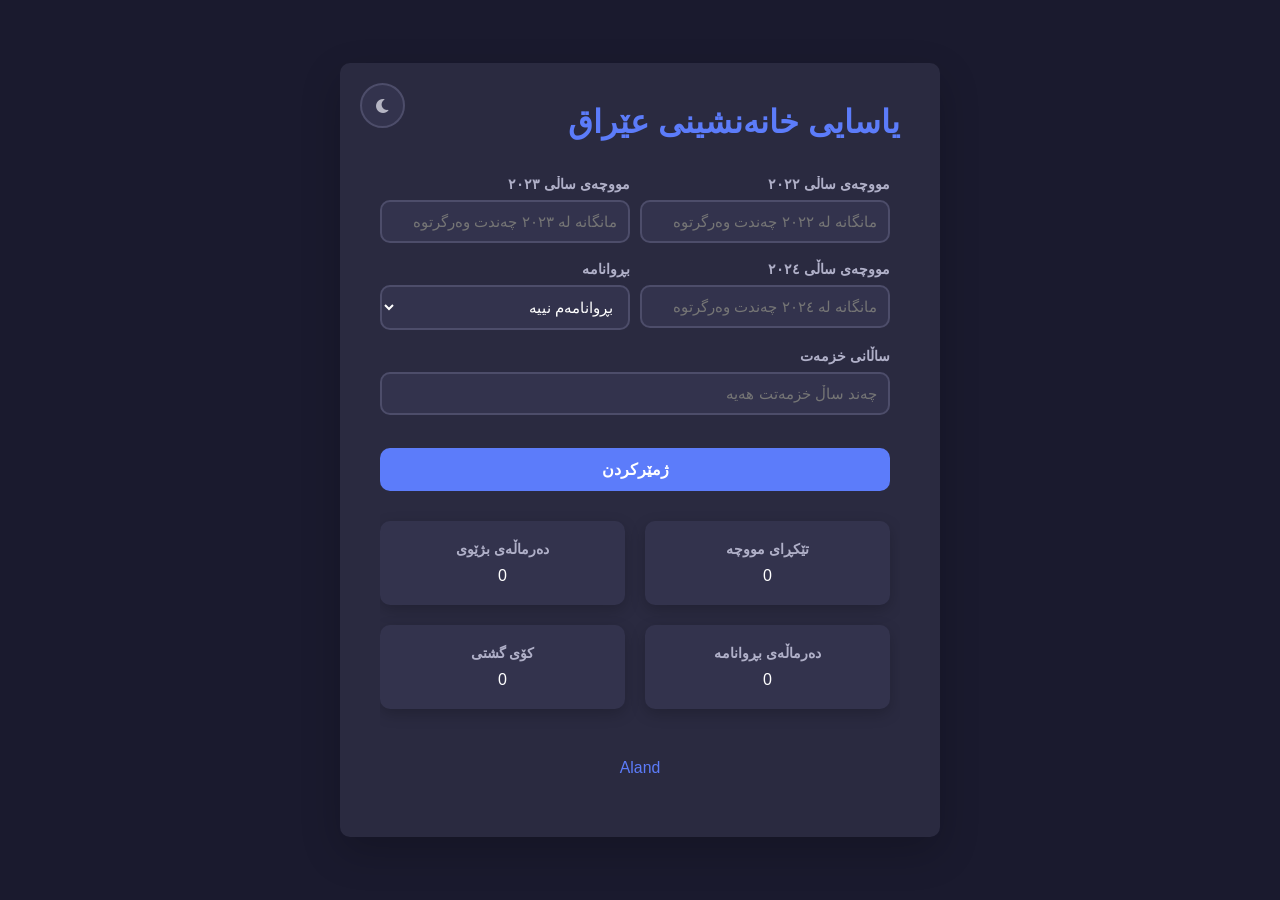
==== index.html @ 6c401207 "create all file" ====
<!DOCTYPE html>
<html lang="ku">
<head>
    <meta charset="UTF-8">
    <meta name="viewport" content="width=device-width, initial-scale=1.0">
    <title>ژمێریاری مووچە</title>
    <link href="https://cdnjs.cloudflare.com/ajax/libs/font-awesome/6.0.0-beta3/css/all.min.css" rel="stylesheet">
    <link rel="stylesheet" href="css/style.css">
</head>
<body>
    <div class="container">
        <div class="header">
            <h1>یاسایی خانەنشینی عێراق</h1>
            <button class="theme-toggle" onclick="toggleTheme()" aria-label="Toggle Theme">
                <i id="theme-icon" class="fas fa-moon"></i>
            </button>
        </div>
        
        <div class="form-container">
            <div class="form-row">
               
                <div class="form-group">
                    <label for="salary1">مووچەی ساڵی ٢٠٢٢</label>
                    <input type="text" id="salary1" pattern="[0-9]*\.?[0-9]*" placeholder="مانگانە لە ٢٠٢٢ چەندت وەرگرتوە " inputmode="numeric" aria-label="مووچەی یەکەم">
                </div>
                <div class="form-group">
                    <label for="salary2">مووچەی ساڵی ٢٠٢٣</label>
                    <input type="text" id="salary2" pattern="[0-9]*\.?[0-9]*" placeholder="مانگانە لە ٢٠٢٣ چەندت وەرگرتوە " inputmode="numeric" aria-label="مووچەی دووەم">
                </div>     
                     </div>
            <div class="form-row">
                <div class="form-group">
                   <label for="salary3">مووچەی ساڵی ٢٠٢٤</label>
                    <input type="text" id="salary3" pattern="[0-9]*\.?[0-9]*" placeholder="مانگانە لە ٢٠٢٤ چەندت وەرگرتوە " inputmode="numeric" aria-label="مووچەی سێیەم">
                 </div>
            
                  <div class="form-group">
                    <label for="degree">بڕوانامە</label>
                    <select id="degree" aria-label="بڕوانامەکانت">
                        <option value="0">بڕوانامەم نییە</option>
                        <option value="0.05">دیپلۆم</option>
                        <option value="0.10">بەکالۆریۆس</option>
                        <option value="0.15">دیپلۆمی بالا</option>
                        <option value="0.15">ماستەر</option>
                        <option value="0.20">دکتۆرا</option>
                    </select>
                 </div>
            </div>
            
            <div class="form-group">
                <label for="service-years">ساڵانی خزمەت</label>
                <input type="text" id="service-years" pattern="[0-9]*\.?[0-9]*" placeholder="چەند ساڵ خزمەتت هەیە" inputmode="numeric" aria-label="ساڵانی خزمەت">
            </div>
            
            <button class="btn" onclick="calculate()">ژمێرکردن</button>
            
             <div class="results">
               <div class="result-row">
                 <div class="result-item">
                   <strong>تێکڕای مووچە</strong>
                   <span id="result1">0</span>
                 </div>
                 <div class="result-item">
                   <strong>دەرماڵەی بژێوی</strong>
                   <span id="result2">0</span>
                 </div>
               </div>
               <div class="result-row">
                 <div class="result-item">
                     <strong>دەرماڵەی بڕوانامە</strong>
                      <span id="result3">0</span>
                    </div>
                    <div class="result-item"   >
                        <strong>کۆی گشتی</strong>
                        <span id="final-result">0</span>
                     </div>
                  </div>
              </div>
            
        </div>

        <footer class="footer">
            <a href="https://alandweb.com" target="_blank" style="text-decoration: none; color: inherit; display: inline-block;">
                <p style="margin: 0; padding: 0; display: inline;">
                    
                    <span style="color:var(--accent-color); font-size: 1.1em;  ">Aland</span>
                    
                </p>
                 
            </a>
        </footer>
    </div>
 
    <div id="alert" class="alert" role="alert"></div>

    <script  src="JS/js.js">
    </script>
 
</body>
</html>
---- css/style.css ----
* {
    box-sizing: border-box;
    font-family: 'Roboto', sans-serif;
    margin: 0;
    padding: 0;
    transition: all 0.3s ease;
}

:root {
    --bg-primary: #1a1a2e;
    --bg-secondary: #2a2a40;
    --text-primary: #ffffff;
    --text-secondary: #b0b0c8;
    --accent-color: #5c7cfa;
    --input-bg: #33334d;
    --input-border: #4d4d6a;
    --box-shadow: rgba(0, 0, 0, 0.2);
    --border-radius: 10px;
}

[data-theme="light"] {
    --bg-primary: #f5f5fa;
    --bg-secondary: #ffffff;
    --text-primary: #333333;
    --text-secondary: #666666;
    --accent-color: #4a8af2;
    --input-bg: #ffffff;
    --input-border: #e0e0eb;
    --box-shadow: rgba(0, 0, 0, 0.1);
}

html, body {
   
    width: 100vw;
    margin: 0;
   
    display: flex;
    flex-direction: column;

}

body {
    display: flex;
    justify-content: center;
    align-items: center;
    background-color: var(--bg-primary);
    color: var(--text-primary);
    padding: 0;
    direction: rtl;
     min-height: 100vh; /* Increase the minimum height to cover the full viewport */
}

.container {
    background-color: var(--bg-secondary);
    border-radius: var(--border-radius);
    width: 100%;
    max-width: 600px;
    padding: 40px;
    box-shadow: 0 15px 40px var(--box-shadow);
    position: relative;
    
    display: flex;
    flex-direction: column;
    overflow: hidden;
}

.header {
    display: flex;
    justify-content: space-between;
    align-items: center;
    margin-bottom: 35px;
}

.header h1 {
    color: var(--accent-color);
    font-size: 2em;
    font-weight: bold;
    margin: 0;
}

.theme-toggle {
    position: absolute;
    top: 20px;
    left: 20px;
    cursor: pointer;
    width: 45px;
    height: 45px;
    border-radius: 50%;
    display: flex;
    justify-content: center;
    align-items: center;
    background-color: var(--input-bg);
    border: 2px solid var(--input-border);
    transition: all 0.3s ease;
}

.theme-toggle:hover {
    transform: rotate(180deg);
    background-color: var(--accent-color);
    color: white;
}

.theme-toggle i {
    font-size: 1.2em;
}

.theme-toggle i.fa-sun {
    color: gold;
}

.theme-toggle i.fa-moon {
    color: #b5b5c3;
}

.form-container {
    flex-grow: 1;
    overflow-y: auto;
    padding-right: 10px;
    padding-bottom: 30px;
}

.form-row {
    display: flex;
    flex-direction: column;
    gap: 10px;
}

@media (min-width: 768px) {
    .form-row {
        flex-direction: row;
    }
    .results .result-row {
        flex-direction: row;
    }
}

.form-row .form-group {
    flex: 1;
    margin-bottom: 18px;  /* کەمکردنەوەی مەودای خوارەوە بۆ جوانتر دەرکەوتن لە مۆبایل */
}

.form-group {
    margin-bottom: 18px; /* کەمکردنەوەی مەودای خوارەوە بۆ جوانتر دەرکەوتن لە مۆبایل */
}

label {
    display: block;
    margin-bottom: 8px; /* کەمکردنەوەی مەودا لە خوارەوەی لیبێڵ */
    color: var(--text-secondary);
    font-weight: 600;
    font-size: 0.9em; /* کەمکردنەوەی قەبارەی فۆنتی لیبێڵ */
}

input, select {
    width: 100%;
    padding: 11px; /* کەمکردنەوەی پادینگ */
    border: 2px solid var(--input-border);
    border-radius: var(--border-radius);
    background-color: var(--input-bg);
    color: var(--text-primary);
    outline: none;
    transition: all 0.3s ease;
    font-size: 0.95em;  /* کەمکردنەوەی قەبارەی فۆنت لە ناو inputـەکان */
}

input:focus, select:focus {
    border-color: var(--accent-color);
    box-shadow: 0 0 0 3px rgba(92, 124, 250, 0.3);
}

.btn {
    width: 100%;
    padding: 12px; /* کەمکردنەوەی پادینگ */
    background-color: var(--accent-color);
    color: white;
    border: none;
    border-radius: var(--border-radius);
    font-weight: bold;
    cursor: pointer;
    margin-top: 15px; /* کەمکردنەوەی مەودای سەرەوەی دوگمە */
    transition: background-color 0.3s ease;
    font-size: 1em;
}

.btn:hover {
    background-color: color-mix(in srgb, var(--accent-color) 80%, white);
}

.results {
    display: flex;
    flex-direction: column;
    gap: 20px;
    margin-top: 30px;
}

.results .result-row {
    display: flex;
    gap: 20px;
}

.result-item {
    background-color: var(--input-bg);
    border-radius: var(--border-radius);
    padding: 20px;
    text-align: center;
    box-shadow: 0 5px 15px var(--box-shadow);
    transition: transform 0.3s ease;
    font-size: 1em;
    flex: 1;
}

.result-item:hover {
    transform: translateY(-3px);
    box-shadow: 0 8px 20px var(--box-shadow);
}

.result-item strong {
    display: block;
    color: var(--text-secondary);
    margin-bottom: 10px;
    font-size: 0.9em;
}

.alert {
    position: fixed;
    top: 25px;
    left: 50%;
    transform: translateX(-50%);
    background-color: rgba(255, 68, 68, 0.9);
    color: white;
    padding: 15px 25px;
    border-radius: var(--border-radius);
    z-index: 1000;
    text-align: center;
    display: none;
    animation: slideDown 0.4s ease;
    font-size: 1em;
    box-shadow: 0 5px 15px rgba(0,0,0,0.2);
}

@keyframes slideDown {
    from { 
        opacity: 0; 
        transform: translate(-50%, -50px); 
    }
    to { 
        opacity: 1; 
        transform: translate(-50%, 0); 
    }
}

@media (max-width: 768px) {
    .container {
        padding: 25px;
        width: 100%;
        max-width: 100%;
       
    }

    .form-group, .results {
        margin-bottom: 15px; /* کەمکردنەوەی مەودای خوارەوە بۆ دەرکەوتنی ناسکتر لە مۆبایل */
    }
    
     .form-row {
        flex-direction: row;
        gap: 10px;
    }

    .results .result-row {
        flex-direction: row;
        justify-content: space-between;
    }
    
    .result-item {
        flex: 1;
    }

    input, select, .btn {
        font-size: 0.9em;
        padding: 10px;  /* کەمکردنەوەی پادینگ لە مۆبایل */
    }

    .header h1 {
        font-size: 1.7em;
    }
}

::-webkit-scrollbar {
    display: none;
}

.footer {
    text-align: center;
   
    margin-top: auto; /* to push it to the bottom*/
    color: var(--text-secondary);
    font-size: 0.9em; /* کەمکردنەوەی قەبارەی فۆنت */
    padding: 20px 0; /* Add padding to make it visible */
}
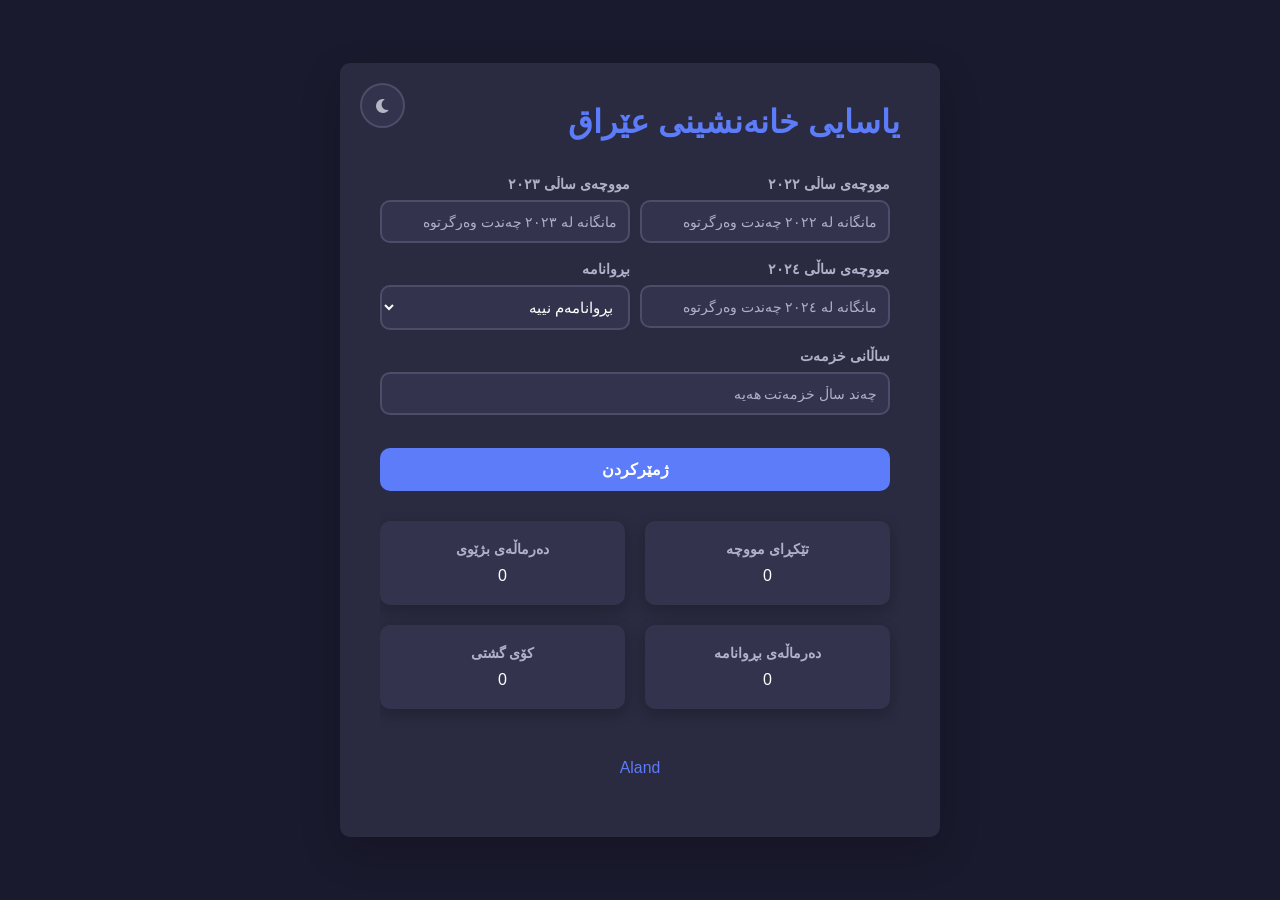
==== commit 765e8bd4: "update index.html footer update" ====
--- a/index.html
+++ b/index.html
@@ -80,7 +80,7 @@
         </div>
 
         <footer class="footer">
-            <a href="https://alandweb.com" target="_blank" style="text-decoration: none; color: inherit; display: inline-block;">
+            <a href="https://t.me/AW_Graphic_IT" target="_blank" style="text-decoration: none; color: inherit; display: inline-block;">
                 <p style="margin: 0; padding: 0; display: inline;">
                     
                     <span style="color:var(--accent-color); font-size: 1.1em;  ">Aland</span>
--- a/css/style.css
+++ b/css/style.css
@@ -30,13 +30,10 @@
 }
 
 html, body {
-   
     width: 100vw;
     margin: 0;
-   
     display: flex;
     flex-direction: column;
-
 }
 
 body {
@@ -47,7 +44,7 @@
     color: var(--text-primary);
     padding: 0;
     direction: rtl;
-     min-height: 100vh; /* Increase the minimum height to cover the full viewport */
+    min-height: 100vh;
 }
 
 .container {
@@ -58,7 +55,6 @@
     padding: 40px;
     box-shadow: 0 15px 40px var(--box-shadow);
     position: relative;
-    
     display: flex;
     flex-direction: column;
     overflow: hidden;
@@ -136,31 +132,31 @@
 
 .form-row .form-group {
     flex: 1;
-    margin-bottom: 18px;  /* کەمکردنەوەی مەودای خوارەوە بۆ جوانتر دەرکەوتن لە مۆبایل */
+    margin-bottom: 18px;
 }
 
 .form-group {
-    margin-bottom: 18px; /* کەمکردنەوەی مەودای خوارەوە بۆ جوانتر دەرکەوتن لە مۆبایل */
+    margin-bottom: 18px;
 }
 
 label {
     display: block;
-    margin-bottom: 8px; /* کەمکردنەوەی مەودا لە خوارەوەی لیبێڵ */
+    margin-bottom: 8px;
     color: var(--text-secondary);
     font-weight: 600;
-    font-size: 0.9em; /* کەمکردنەوەی قەبارەی فۆنتی لیبێڵ */
+    font-size: 0.9em;
 }
 
 input, select {
     width: 100%;
-    padding: 11px; /* کەمکردنەوەی پادینگ */
+    padding: 11px;
     border: 2px solid var(--input-border);
     border-radius: var(--border-radius);
     background-color: var(--input-bg);
     color: var(--text-primary);
     outline: none;
     transition: all 0.3s ease;
-    font-size: 0.95em;  /* کەمکردنەوەی قەبارەی فۆنت لە ناو inputـەکان */
+    font-size: 0.95em;
 }
 
 input:focus, select:focus {
@@ -170,14 +166,14 @@
 
 .btn {
     width: 100%;
-    padding: 12px; /* کەمکردنەوەی پادینگ */
+    padding: 12px;
     background-color: var(--accent-color);
     color: white;
     border: none;
     border-radius: var(--border-radius);
     font-weight: bold;
     cursor: pointer;
-    margin-top: 15px; /* کەمکردنەوەی مەودای سەرەوەی دوگمە */
+    margin-top: 15px;
     transition: background-color 0.3s ease;
     font-size: 1em;
 }
@@ -249,16 +245,19 @@
     }
 }
 
+
+/* ستایلەکان بۆ مۆبایل */
 @media (max-width: 768px) {
     .container {
         padding: 25px;
         width: 100%;
         max-width: 100%;
-       
+        height: auto; /* لابردنی بەرزایی دیاریکراو بۆ ئەوەی ناوەڕۆک بگونجێت */
+        min-height: 100vh; /* دڵنیابوون لەوەی کە بەلایەنی کەمەوە هەموو شاشە دەگرێتەوە */
     }
 
     .form-group, .results {
-        margin-bottom: 15px; /* کەمکردنەوەی مەودای خوارەوە بۆ دەرکەوتنی ناسکتر لە مۆبایل */
+        margin-bottom: 15px;
     }
     
      .form-row {
@@ -277,13 +276,25 @@
 
     input, select, .btn {
         font-size: 0.9em;
-        padding: 10px;  /* کەمکردنەوەی پادینگ لە مۆبایل */
-    }
+        padding: 10px;
+    }
+      /*  قەبارەی placeholder لە مۆبایل بچووک دەکاتەوە  */
+    input::placeholder,
+    select::placeholder {
+    font-size: 0.8em; /* قەبارەی فۆنت بۆ placeholder بچووک دەکاتەوە */
+    color: #b0b0c8; /* ڕەنگی placeholder بۆ ئەوەی زیاتر دیار بێت */
+}
 
     .header h1 {
         font-size: 1.7em;
     }
 }
+/*  ستایلەکان بۆ placeholder لەهەموو شوێنێک*/
+input::placeholder,
+select::placeholder {
+    font-size: 0.9em; /* قەبارەی سەرەکی فۆنت بۆ placeholder */
+    color: #b0b0c8;
+}
 
 ::-webkit-scrollbar {
     display: none;
@@ -291,9 +302,16 @@
 
 .footer {
     text-align: center;
-   
-    margin-top: auto; /* to push it to the bottom*/
+    margin-top: auto;
     color: var(--text-secondary);
-    font-size: 0.9em; /* کەمکردنەوەی قەبارەی فۆنت */
-    padding: 20px 0; /* Add padding to make it visible */
+    font-size: 0.9em;
+    padding: 20px 0;
+}
+.footer a {
+    text-decoration: none;
+    color: inherit;
+    display: inline-block;
+}
+.footer a:hover{
+     text-decoration: underline;
 }
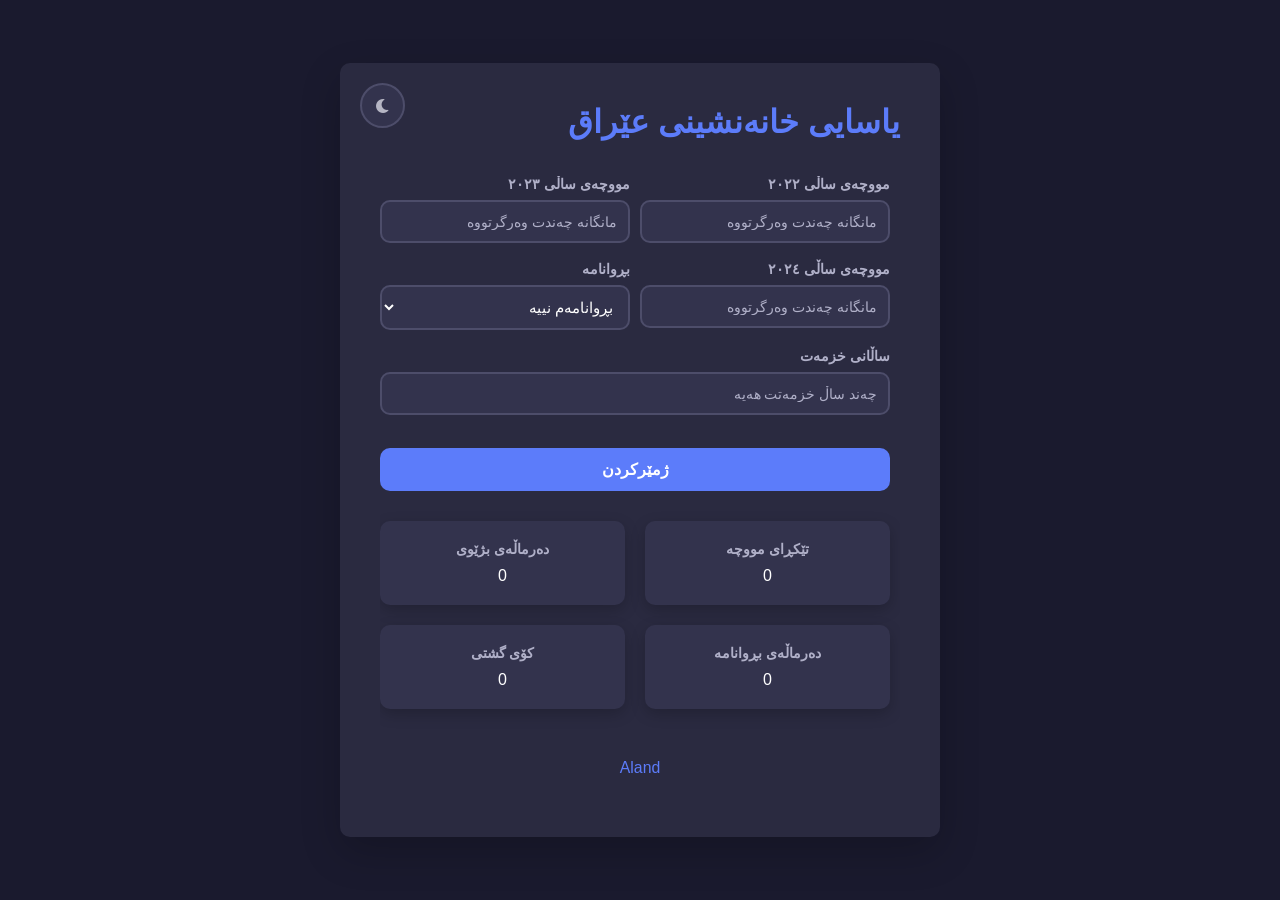
==== commit 6d683573: "update index.html update placeholder ( class="form-group )" ====
--- a/index.html
+++ b/index.html
@@ -21,17 +21,17 @@
                
                 <div class="form-group">
                     <label for="salary1">مووچەی ساڵی ٢٠٢٢</label>
-                    <input type="text" id="salary1" pattern="[0-9]*\.?[0-9]*" placeholder="مانگانە لە ٢٠٢٢ چەندت وەرگرتوە " inputmode="numeric" aria-label="مووچەی یەکەم">
+                    <input type="text" id="salary1" pattern="[0-9]*\.?[0-9]*" placeholder="مانگانە چەندت وەرگرتووە" inputmode="numeric" aria-label="مووچەی یەکەم">
                 </div>
                 <div class="form-group">
                     <label for="salary2">مووچەی ساڵی ٢٠٢٣</label>
-                    <input type="text" id="salary2" pattern="[0-9]*\.?[0-9]*" placeholder="مانگانە لە ٢٠٢٣ چەندت وەرگرتوە " inputmode="numeric" aria-label="مووچەی دووەم">
+                    <input type="text" id="salary2" pattern="[0-9]*\.?[0-9]*" placeholder="مانگانە چەندت وەرگرتووە" inputmode="numeric" aria-label="مووچەی دووەم">
                 </div>     
                      </div>
             <div class="form-row">
                 <div class="form-group">
                    <label for="salary3">مووچەی ساڵی ٢٠٢٤</label>
-                    <input type="text" id="salary3" pattern="[0-9]*\.?[0-9]*" placeholder="مانگانە لە ٢٠٢٤ چەندت وەرگرتوە " inputmode="numeric" aria-label="مووچەی سێیەم">
+                    <input type="text" id="salary3" pattern="[0-9]*\.?[0-9]*" placeholder="مانگانە چەندت وەرگرتووە" inputmode="numeric" aria-label="مووچەی سێیەم">
                  </div>
             
                   <div class="form-group">
